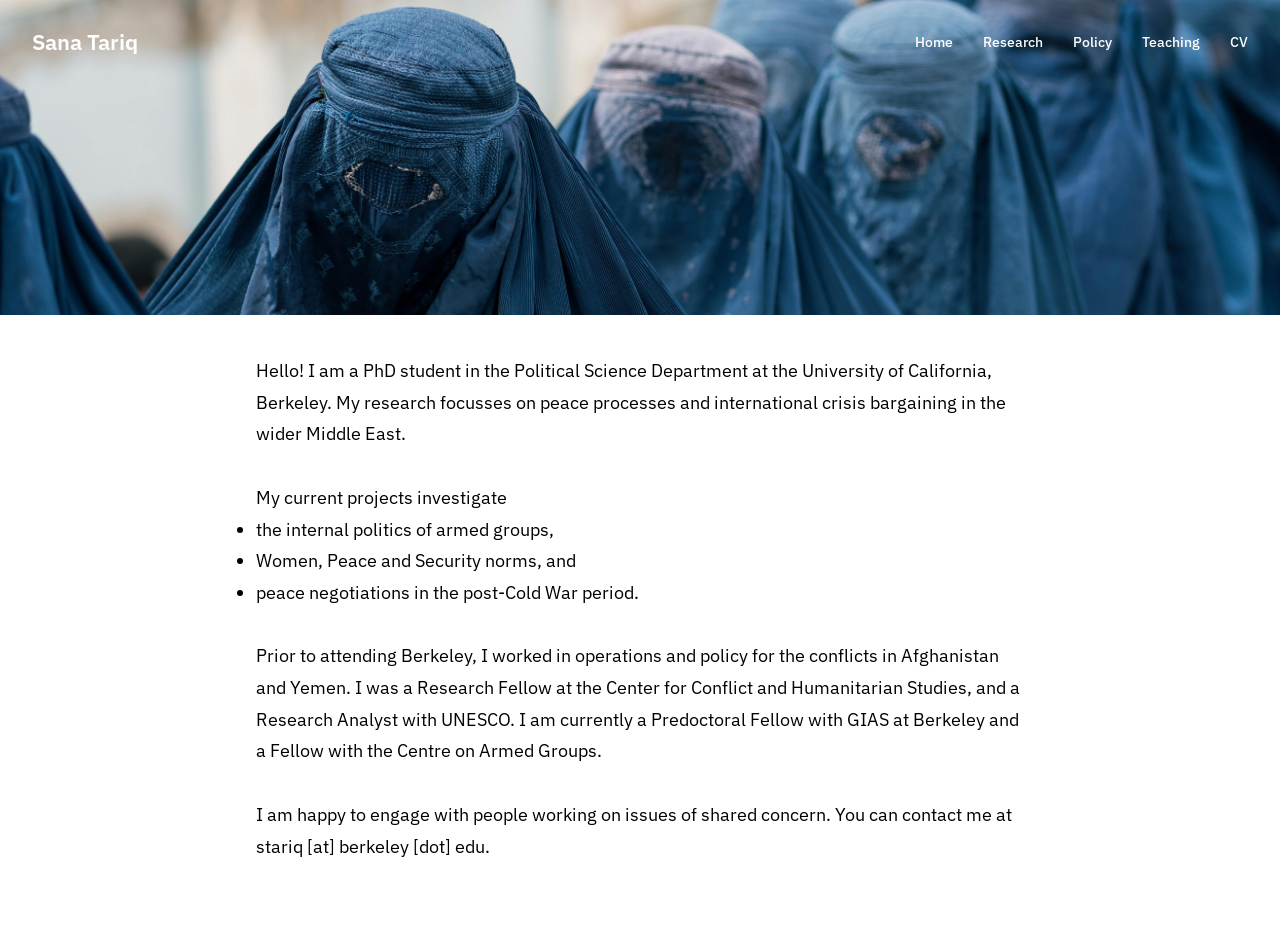
==== index.html @ 653688ca "Update index.html" ====
<!DOCTYPE html>
<html lang="en">

<head>
    <meta charset="UTF-8">
    <title>Sana Tariq</title>

    <link rel="stylesheet" href="css/styles.css">

    <link href="https://fonts.googleapis.com/css2?family=IBM+Plex+Sans:wght@400;500;600&display=swap" rel="stylesheet">
</head>

<body>

    <div id="header"></div>

<section class="hero"></section>

    <section class="content">

        <p>
Hello! I am a PhD student in the Political Science Department at the University of California, Berkeley. My research focusses on peace processes and international crisis bargaining in the wider Middle East. 
        </p>
My current projects investigate
<ul class="research-list">  <li>the internal politics of armed groups,</li>
  <li>Women, Peace and Security norms, and</li>
  <li>peace negotiations in the post-Cold War period.</li>
</ul>
        <br>
        <p>
Prior to attending Berkeley, I worked in operations and policy for the conflicts in Afghanistan and Yemen. I was a Research Fellow at the Center for Conflict and Humanitarian Studies, and a Research Analyst with UNESCO. 

I am currently a Predoctoral Fellow with GIAS at Berkeley and a Fellow with the Centre on Armed Groups.  
</p>
        <p>
I am happy to engage with people working on issues of shared concern. You can contact me at stariq [at] berkeley [dot] edu. 
        </p>
    </section>

    <script src="js/script.js"></script>

</body>

</html>
---- css/styles.css ----
:root {
    --primary: #163a63;
    --text: #222;
    --border: #d7dce3;
    --background: #ffffff;
}

* {
    margin: 0;
    padding: 0;
    box-sizing: border-box;
}

body {
    font-family: "IBM Plex Sans", sans-serif;
    font-weight: 400;
    line-height: 1.6;
}

h1, h2, h3 {
    font-weight: 600;
}


.container {
    width: 92%;
    max-width: 1200px;
    margin: 30px auto;
    background: white;
    border: 1px solid var(--border);
}

header {
    position: absolute;
    top: 0;
    left: 0;
    width: 100%;

    display: flex;
    justify-content: space-between;
    align-items: center;

    padding: 24px 32px;
    z-index: 1000;

    background: transparent;
    border-bottom: none;
}

.logo {
    color: white;
    font-size: 1.4rem;
    font-weight: 600;
}


nav {
    display: flex;
    gap: 30px;
}

nav a {
    color: white;
    text-decoration: none;
    font-size: 0.9rem;
    font-weight: 500;
}

nav a:hover {
    text-decoration: underline;
}

.hero {
    width: 100%;
    height: 35vh;

    background-image: url("../images/banner3.jpg");
    background-size: cover;
    background-position: center;
    background-repeat: no-repeat;
}

.hero img {
    width: 180px;
    height: 180px;
    border-radius: 50%;
    object-fit: cover;
    border: 4px solid var(--primary);
}

.page-header {
    padding: 60px 40px 20px;
}

.page-header h1 {
    color: var(--primary);
    font-size: 2.5rem;
}

.content {
    max-width: 60%;
    margin: 0 auto;

    min-height: 500px;
    padding: 40px 0;

    line-height: 1.8;
    font-size: 1.1rem;
}

.content p {
    margin-bottom: 2rem;
}

.content h2 {
    color: var(--primary);
    margin-bottom: 20px;
}

.cv-button {
    display: inline-block;
    margin-top: 20px;
    background: var(--primary);
    color: white;
    padding: 12px 24px;
    text-decoration: none;
    border-radius: 6px;
}

.cv-button:hover {
    background: #0f2946;
}

.research-intro {
    margin-bottom: 0;
}

.research-list {
    margin-top: 0;
}





@media (max-width: 768px) {

    header {
        flex-direction: column;
        gap: 20px;
    }

    nav {
        flex-wrap: wrap;
        justify-content: center;
        gap: 15px;
    }

    .logo {
        text-align: center;
    }

    .content,
    .page-header {
        padding: 25px;
    }

    .hero {
        height: 220px;
    }

    .hero img {
        width: 140px;
        height: 140px;
    }
}
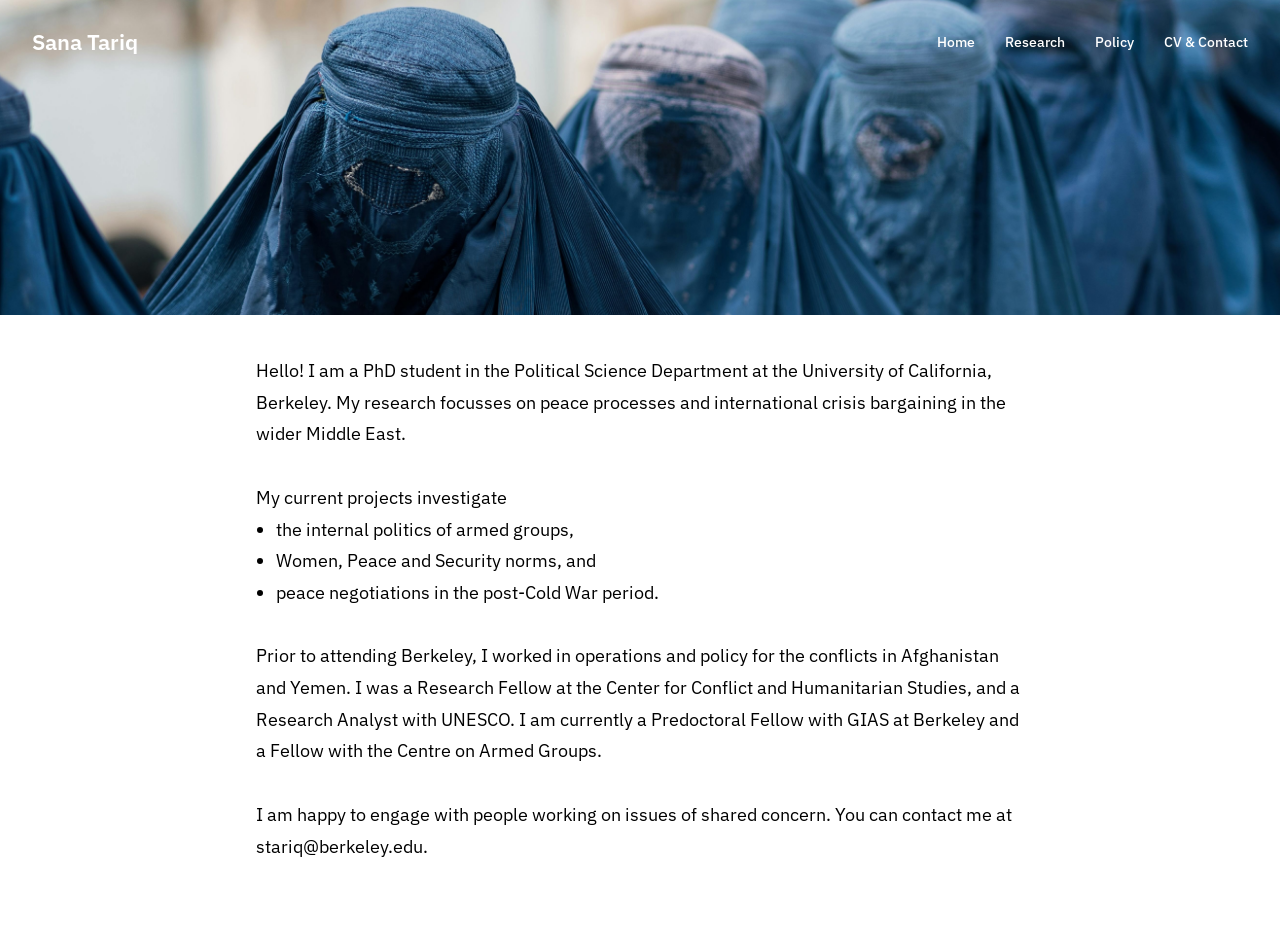
==== commit 44a7ce89: "Update index.html" ====
--- a/index.html
+++ b/index.html
@@ -33,7 +33,7 @@
 I am currently a Predoctoral Fellow with GIAS at Berkeley and a Fellow with the Centre on Armed Groups.  
 </p>
         <p>
-I am happy to engage with people working on issues of shared concern. You can contact me at stariq [at] berkeley [dot] edu. 
+I am happy to engage with people working on issues of shared concern. You can contact me at stariq@berkeley.edu. 
         </p>
     </section>
 
--- a/css/styles.css
+++ b/css/styles.css
@@ -1,5 +1,5 @@
 :root {
-    --primary: #163a63;
+    --primary: #5492D9;
     --text: #222;
     --border: #d7dce3;
     --background: #ffffff;
@@ -117,6 +117,16 @@
     margin-bottom: 20px;
 }
 
+.content a {
+    color: var(--primary);
+    text-decoration: none;
+    font-weight: 400;
+}
+
+.content a:hover {
+    font-weight: 600;
+}
+
 .cv-button {
     display: inline-block;
     margin-top: 20px;
@@ -137,6 +147,7 @@
 
 .research-list {
     margin-top: 0;
+    margin-left: 20px;
 }
 
 
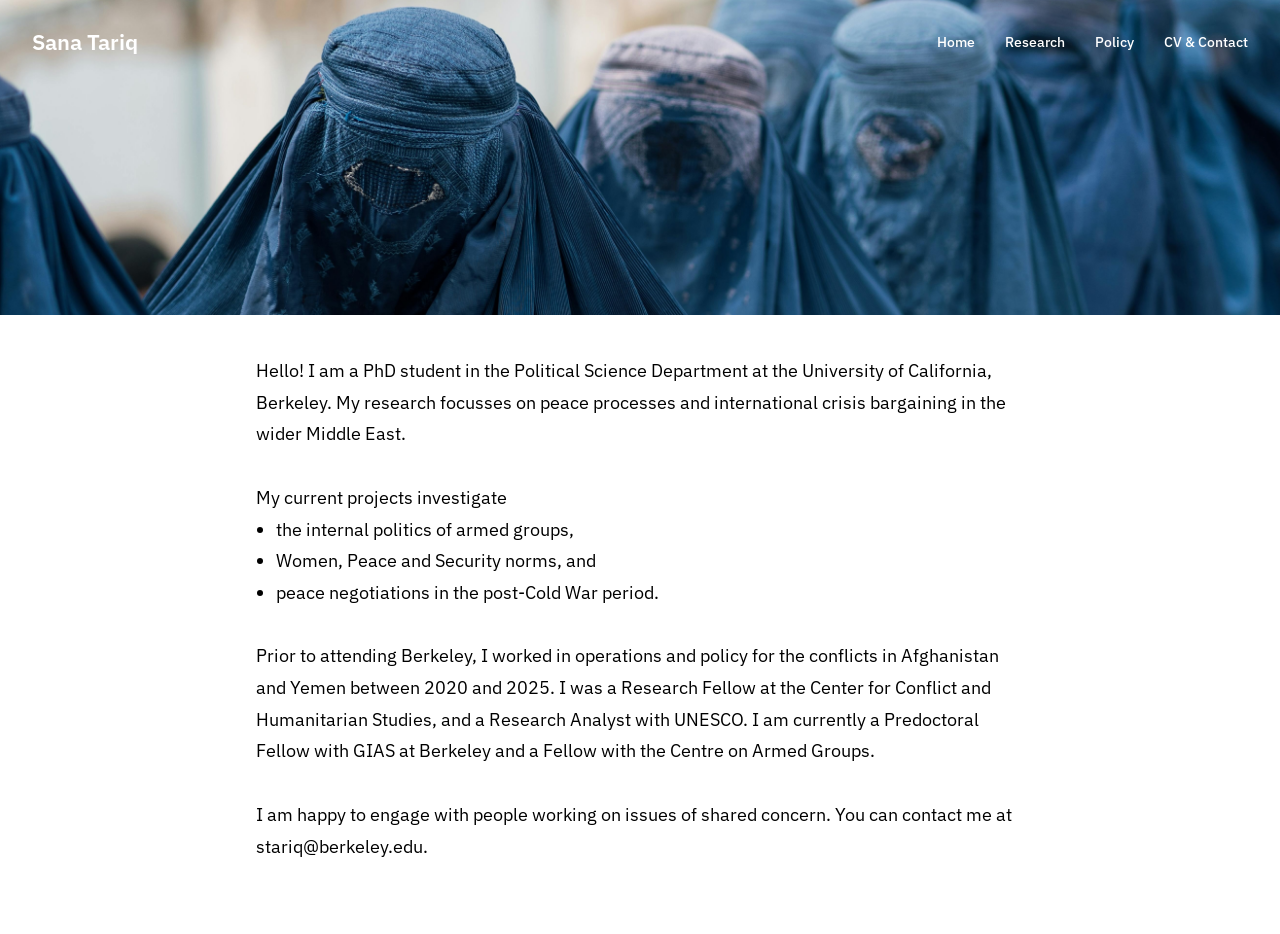
==== commit d43f4cae: "Update index.html" ====
--- a/index.html
+++ b/index.html
@@ -28,7 +28,7 @@
 </ul>
         <br>
         <p>
-Prior to attending Berkeley, I worked in operations and policy for the conflicts in Afghanistan and Yemen. I was a Research Fellow at the Center for Conflict and Humanitarian Studies, and a Research Analyst with UNESCO. 
+Prior to attending Berkeley, I worked in operations and policy for the conflicts in Afghanistan and Yemen between 2020 and 2025. I was a Research Fellow at the Center for Conflict and Humanitarian Studies, and a Research Analyst with UNESCO. 
 
 I am currently a Predoctoral Fellow with GIAS at Berkeley and a Fellow with the Centre on Armed Groups.  
 </p>
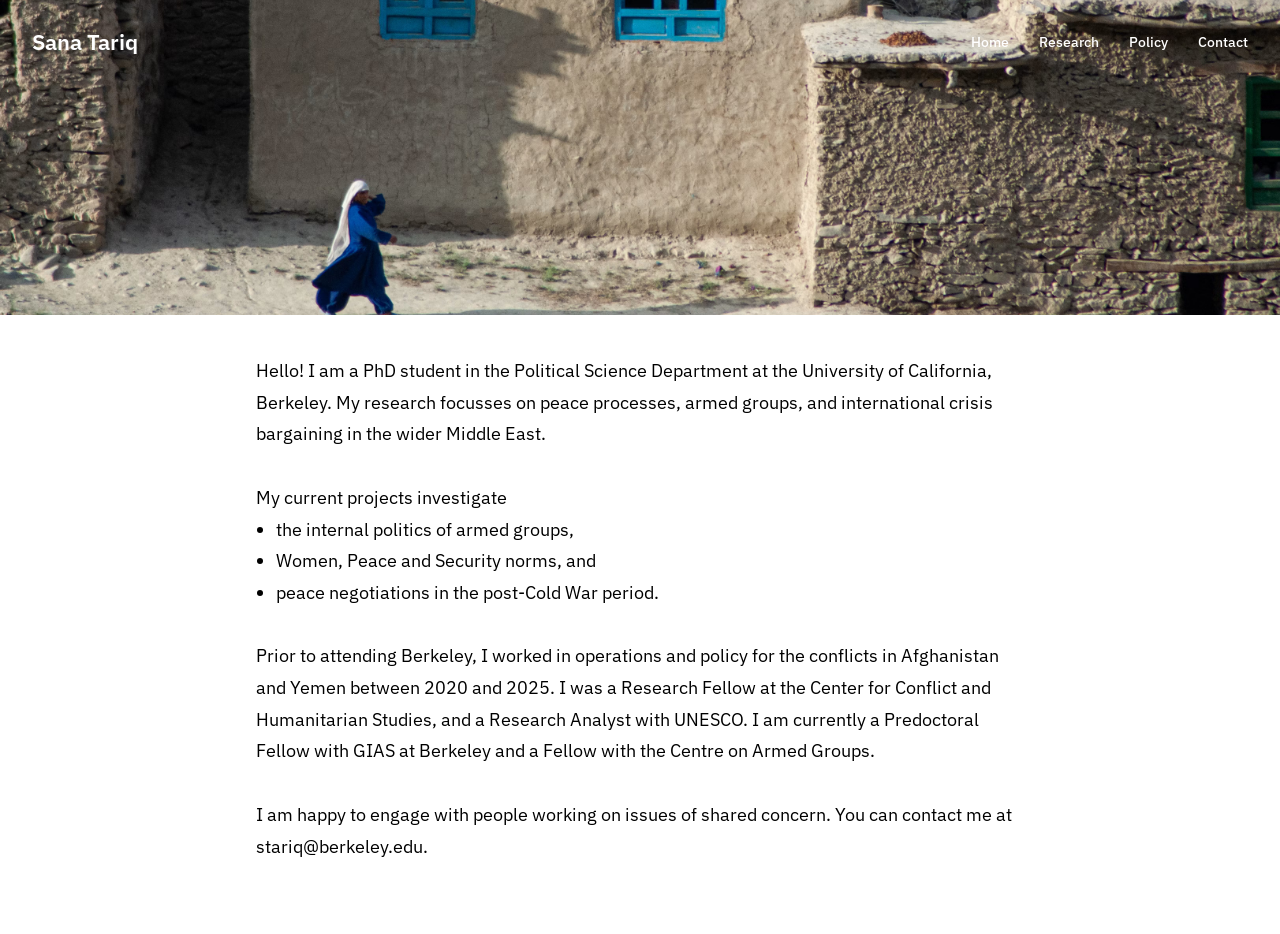
==== commit 8bdd40ba: "Update index.html" ====
--- a/index.html
+++ b/index.html
@@ -19,7 +19,7 @@
     <section class="content">
 
         <p>
-Hello! I am a PhD student in the Political Science Department at the University of California, Berkeley. My research focusses on peace processes and international crisis bargaining in the wider Middle East. 
+Hello! I am a PhD student in the Political Science Department at the University of California, Berkeley. My research focusses on peace processes, armed groups, and international crisis bargaining in the wider Middle East. 
         </p>
 My current projects investigate
 <ul class="research-list">  <li>the internal politics of armed groups,</li>
--- a/css/styles.css
+++ b/css/styles.css
@@ -74,9 +74,9 @@
     width: 100%;
     height: 35vh;
 
-    background-image: url("../images/banner3.jpg");
+    background-image: url("../images/banner4.jpg");
     background-size: cover;
-    background-position: center;
+    background-position: center 83%;
     background-repeat: no-repeat;
 }
 
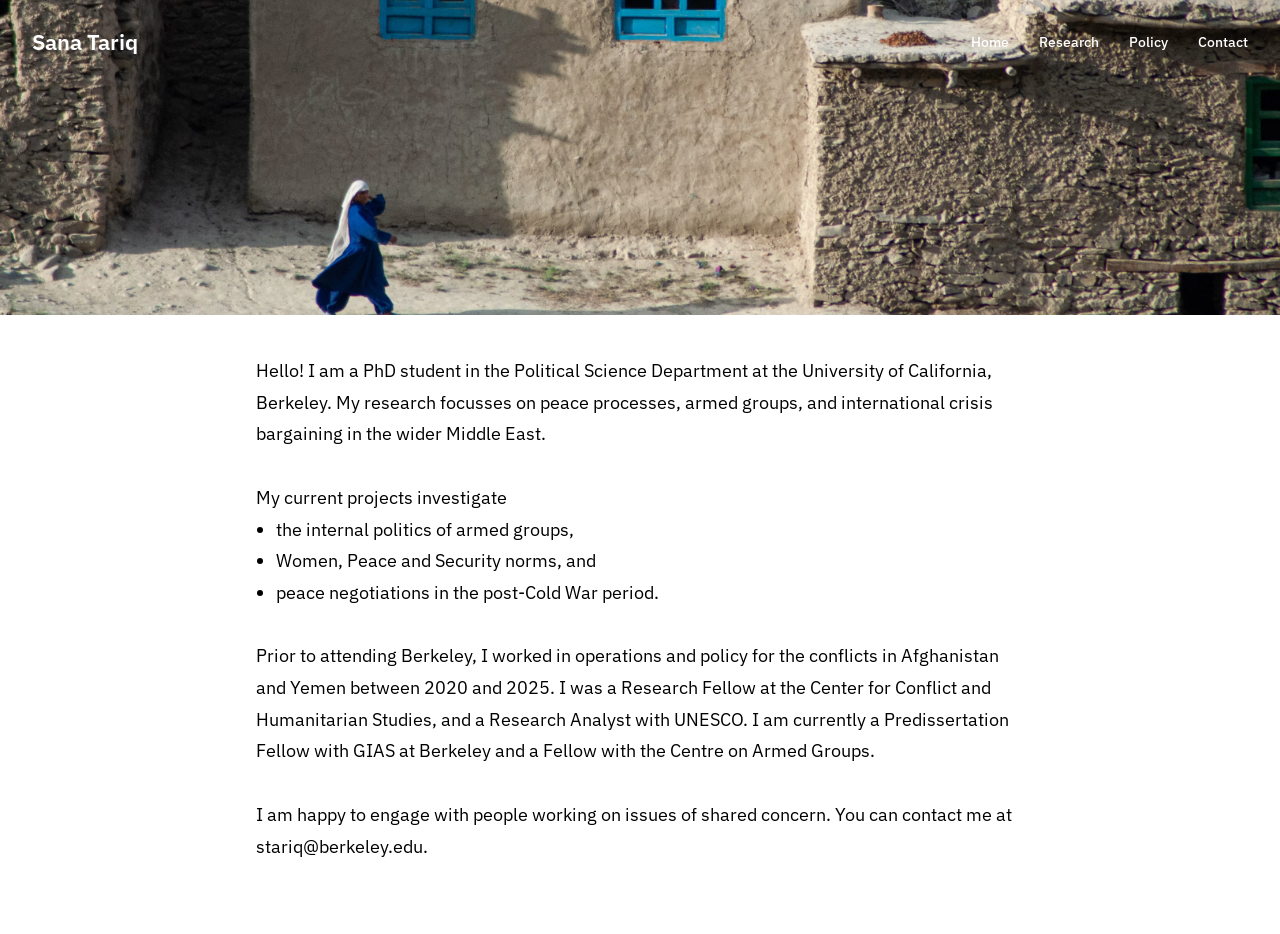
==== commit 4a7388ca: "Update index.html" ====
--- a/index.html
+++ b/index.html
@@ -30,7 +30,7 @@
         <p>
 Prior to attending Berkeley, I worked in operations and policy for the conflicts in Afghanistan and Yemen between 2020 and 2025. I was a Research Fellow at the Center for Conflict and Humanitarian Studies, and a Research Analyst with UNESCO. 
 
-I am currently a Predoctoral Fellow with GIAS at Berkeley and a Fellow with the Centre on Armed Groups.  
+I am currently a Predissertation Fellow with GIAS at Berkeley and a Fellow with the Centre on Armed Groups.  
 </p>
         <p>
 I am happy to engage with people working on issues of shared concern. You can contact me at stariq@berkeley.edu. 
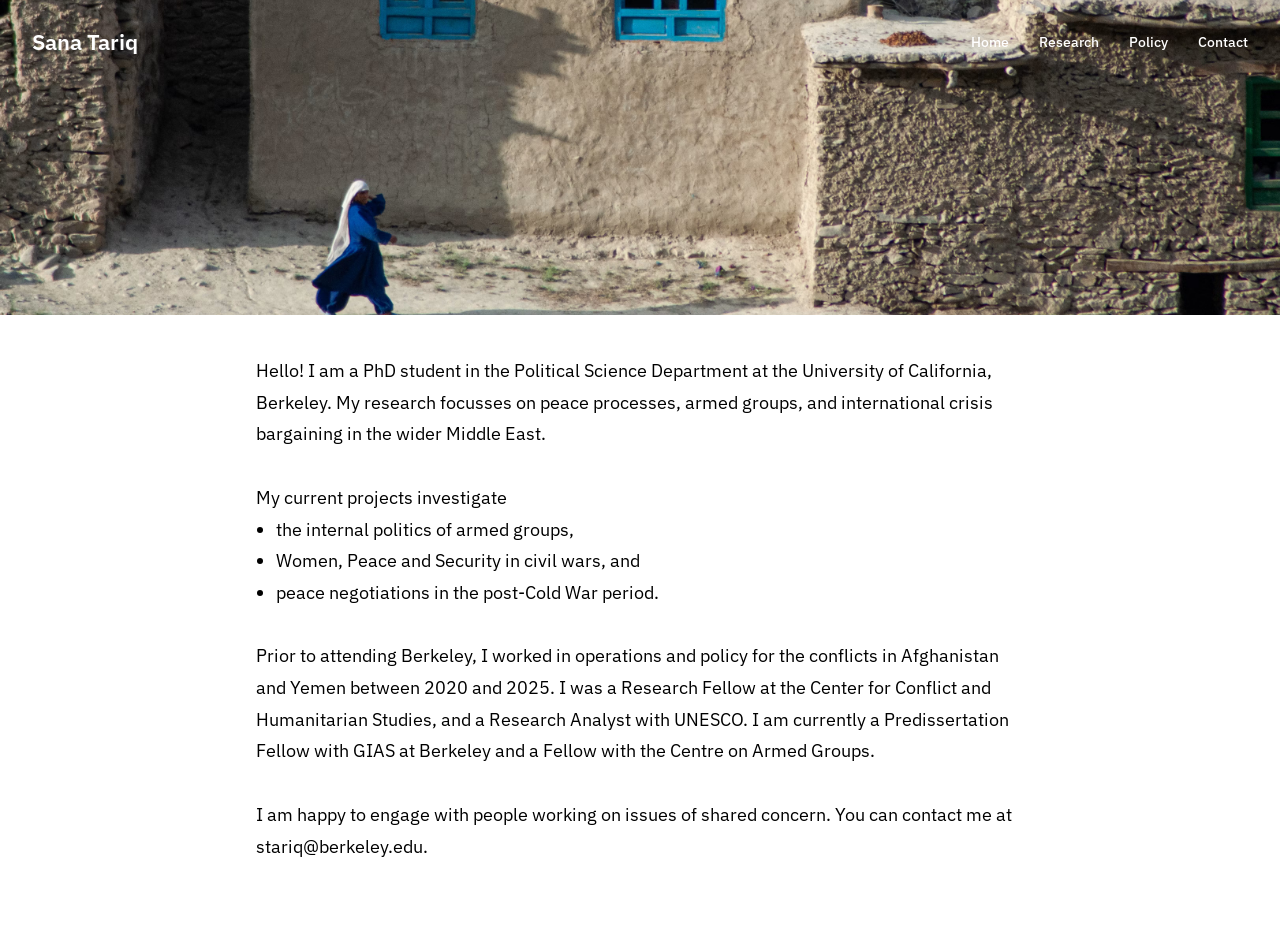
==== commit 418dfad3: "Update index.html" ====
--- a/index.html
+++ b/index.html
@@ -23,7 +23,7 @@
         </p>
 My current projects investigate
 <ul class="research-list">  <li>the internal politics of armed groups,</li>
-  <li>Women, Peace and Security norms, and</li>
+  <li>Women, Peace and Security in civil wars, and</li>
   <li>peace negotiations in the post-Cold War period.</li>
 </ul>
         <br>
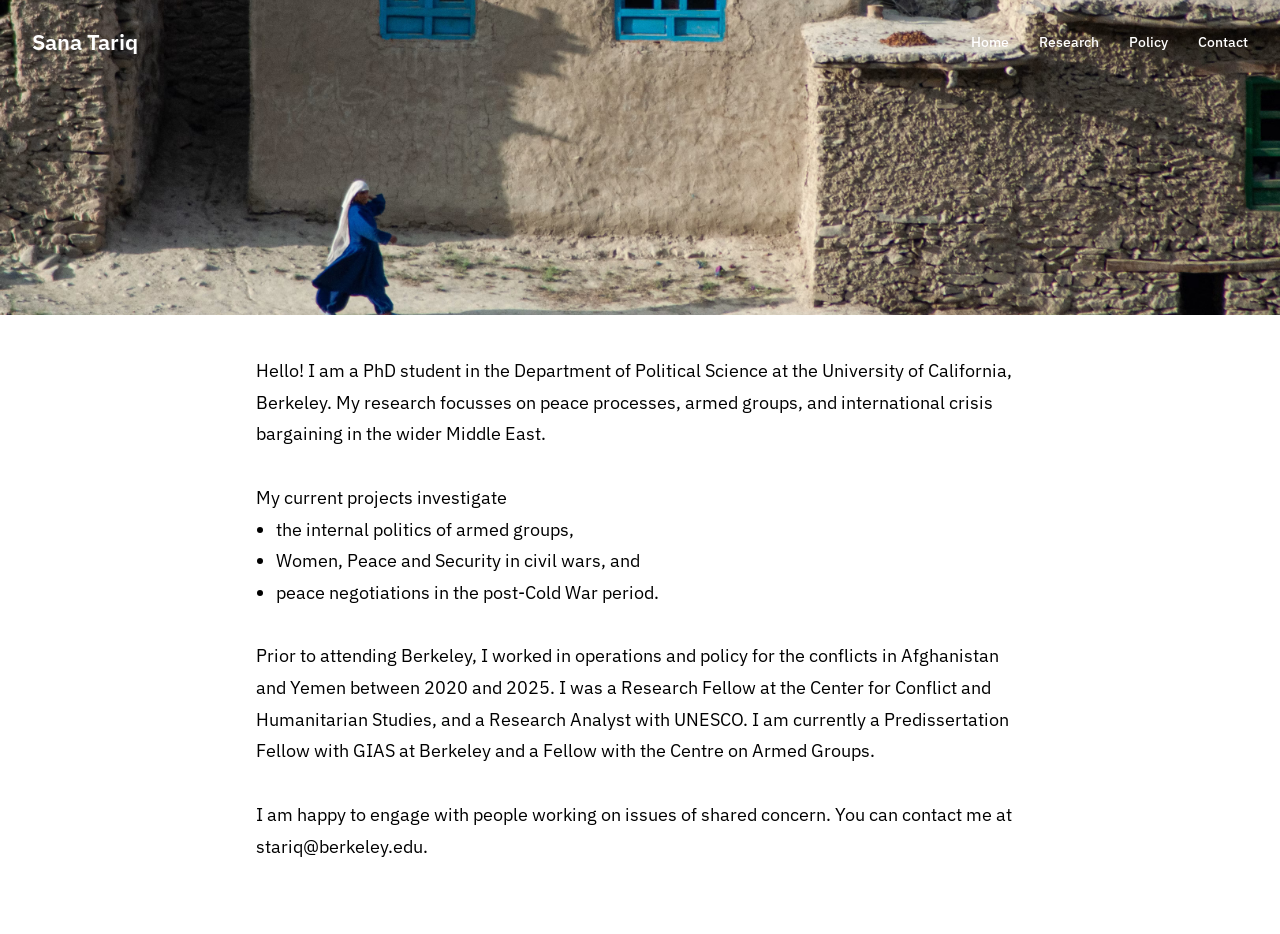
==== commit 9b0cfb77: "Update index.html" ====
--- a/index.html
+++ b/index.html
@@ -19,7 +19,7 @@
     <section class="content">
 
         <p>
-Hello! I am a PhD student in the Political Science Department at the University of California, Berkeley. My research focusses on peace processes, armed groups, and international crisis bargaining in the wider Middle East. 
+Hello! I am a PhD student in the Department of Political Science at the University of California, Berkeley. My research focusses on peace processes, armed groups, and international crisis bargaining in the wider Middle East. 
         </p>
 My current projects investigate
 <ul class="research-list">  <li>the internal politics of armed groups,</li>
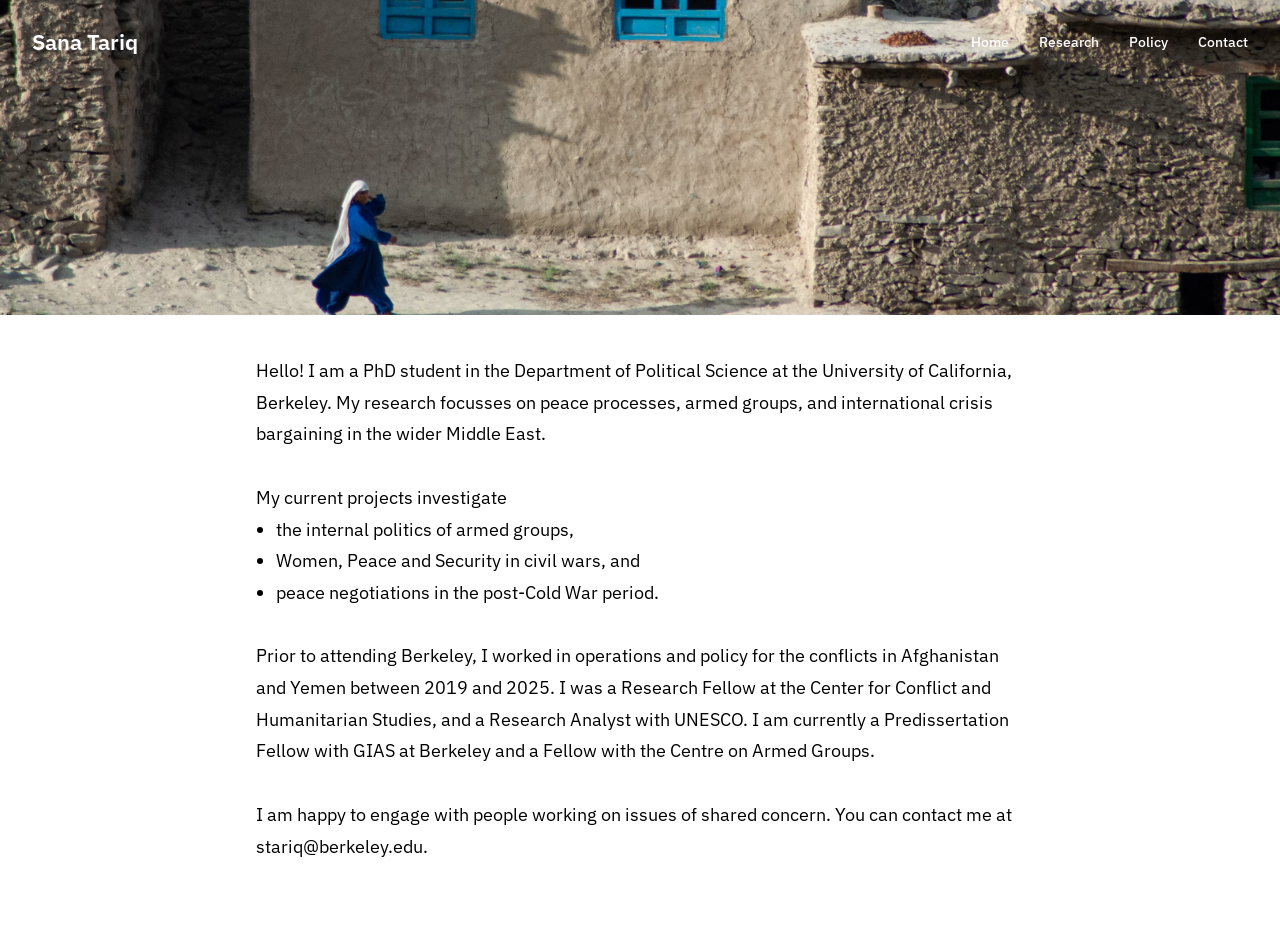
==== commit 73c5a54e: "Update index.html" ====
--- a/index.html
+++ b/index.html
@@ -28,7 +28,7 @@
 </ul>
         <br>
         <p>
-Prior to attending Berkeley, I worked in operations and policy for the conflicts in Afghanistan and Yemen between 2020 and 2025. I was a Research Fellow at the Center for Conflict and Humanitarian Studies, and a Research Analyst with UNESCO. 
+Prior to attending Berkeley, I worked in operations and policy for the conflicts in Afghanistan and Yemen between 2019 and 2025. I was a Research Fellow at the Center for Conflict and Humanitarian Studies, and a Research Analyst with UNESCO. 
 
 I am currently a Predissertation Fellow with GIAS at Berkeley and a Fellow with the Centre on Armed Groups.  
 </p>
